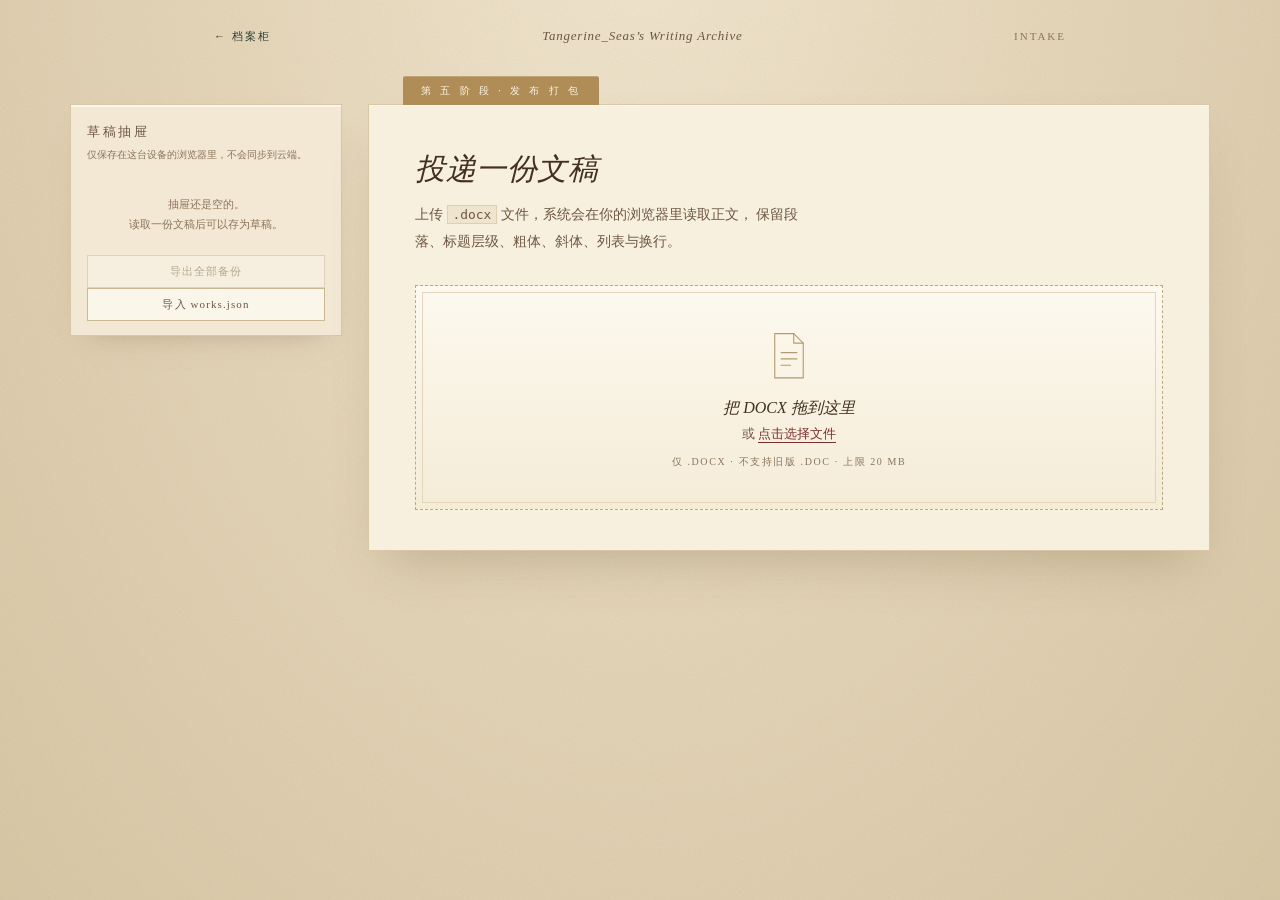
==== admin/upload.html @ f522e9e5 "初始提交：档案柜首页 + DOCX 录入工具 - index.html / style.css / script.js：档案柜式首页，读 data/works.json - admin/：DOCX 上" ====
<!DOCTYPE html>
<html lang="zh-CN">
<head>
  <meta charset="UTF-8">
  <meta name="viewport" content="width=device-width, initial-scale=1">
  <meta name="color-scheme" content="light">
  <title>档案录入 · Tangerine_Seas's Writing Archive</title>
  <link rel="stylesheet" href="upload.css?v=20261103b">
  <link rel="stylesheet" href="preview.css?v=20261103b">
</head>
<body>
  <!-- 纸张颗粒纹理，纯装饰 -->
  <div class="grain" aria-hidden="true"></div>

  <header class="topbar">
    <a class="back" href="../index.html">← 档案柜</a>
    <span class="brand">Tangerine_Seas&rsquo;s Writing Archive</span>
    <span class="mark">INTAKE</span>
  </header>

  <main class="intake">

    <!-- ============ 左侧：草稿抽屉 ============ -->
    <aside class="drawer" aria-labelledby="drawerTitle">
      <div class="drawer-head">
        <h2 id="drawerTitle">草稿抽屉</h2>
        <span class="drawer-count" id="drawerCount"></span>
      </div>

      <p class="drawer-note">仅保存在这台设备的浏览器里，不会同步到云端。</p>

      <div class="drawer-notice" id="drawerNotice" hidden></div>

      <ul class="draft-list" id="draftList"></ul>

      <p class="drawer-empty" id="drawerEmpty">抽屉还是空的。<br>读取一份文稿后可以存为草稿。</p>

      <div class="drawer-actions">
        <button type="button" class="drawer-btn" id="exportAllBtn" disabled>导出全部备份</button>
        <button type="button" class="drawer-btn" id="importBtn">导入 works.json</button>
        <input type="file" id="importInput" accept=".json,application/json" class="sr-only">
      </div>
    </aside>

    <!-- ============ 右侧：录入工作台 ============ -->
    <section class="folder" aria-labelledby="pageTitle">
      <div class="folder-tab">第 五 阶 段 · 发 布 打 包</div>

      <div class="folder-body">
        <h1 id="pageTitle">投递一份文稿</h1>
        <p class="lede">
          上传 <code>.docx</code> 文件，系统会在你的浏览器里读取正文，
          保留段落、标题层级、粗体、斜体、列表与换行。
        </p>

        <!-- ============ 上传区：点击选择 + 拖拽 ============ -->
        <div class="dropzone" id="dropzone" role="button" tabindex="0"
             aria-label="选择或拖入 DOCX 文件">
          <input type="file" id="fileInput" accept=".docx" class="sr-only">

          <svg class="dz-icon" viewBox="0 0 48 60" aria-hidden="true"
               fill="none" stroke="currentColor" stroke-width="1.4"
               stroke-linecap="round" stroke-linejoin="round">
            <path d="M6 2h24l12 12v44H6z"></path>
            <path d="M30 2v12h12"></path>
            <path d="M14 26h20M14 34h20M14 42h12"></path>
          </svg>

          <p class="dz-title">把 DOCX 拖到这里</p>
          <p class="dz-hint">或 <span class="dz-link">点击选择文件</span></p>
          <p class="dz-note">仅 .docx · 不支持旧版 .doc · 上限 20 MB</p>
        </div>

        <!-- ============ 文件信息卡 ============ -->
        <div class="file-card" id="fileCard" hidden>
          <span class="file-icon" aria-hidden="true">DOCX</span>
          <div class="file-meta">
            <p class="file-name" id="fileName"></p>
            <p class="file-sub" id="fileSub"></p>
          </div>
          <span class="status" id="statusBadge"></span>
          <button type="button" class="ghost" id="clearBtn">移除</button>
        </div>

        <!-- ============ 提示 / 报错 ============ -->
        <div class="notice" id="notice" role="status" aria-live="polite" hidden></div>

        <!-- ============ 档案信息 ============ -->
        <section class="meta-panel" id="metaPanel" hidden aria-labelledby="metaTitle">
          <div class="panel-head">
            <h2 id="metaTitle">档案信息</h2>
            <div class="panel-actions">
              <span class="save-state" id="saveState"></span>
              <button type="button" class="btn-save" id="saveBtn">保存草稿</button>
              <button type="button" class="btn-publish" id="publishBtn">正式发布</button>
            </div>
          </div>

          <div class="fields">
            <label class="field field--full">
              <span class="field-label">作品标题</span>
              <input type="text" id="titleInput" maxlength="120"
                     placeholder="自动从正文提取，可修改">
            </label>

            <label class="field">
              <span class="field-label">档案编号</span>
              <input type="text" id="numberInput" maxlength="40">
            </label>

            <label class="field">
              <span class="field-label">日期</span>
              <input type="date" id="dateInput">
            </label>
          </div>

          <div class="form-choice">
            <span class="field-label" id="formLabel">阅读形式</span>
            <div class="choice-row" role="radiogroup" aria-labelledby="formLabel">
              <button type="button" class="choice" data-form="letter" aria-pressed="true">
                <span class="choice-name">letter</span>
                <span class="choice-desc">信纸 · 三折展开，下滑阅读</span>
              </button>
              <button type="button" class="choice" data-form="book" aria-pressed="false">
                <span class="choice-name">book</span>
                <span class="choice-desc">小册子 · 分页，逐页翻阅</span>
              </button>
            </div>
          </div>
        </section>

        <!-- ============ 阅读预览 ============ -->
        <section class="preview" id="preview" hidden aria-labelledby="previewTitle">
          <div class="result-head">
            <h2 id="previewTitle">阅读预览</h2>
            <ul class="stats" id="stats"></ul>
          </div>

          <div class="preview-mount" id="previewMount"></div>

          <p class="footnote">
            这是浏览器内的即时预览。点击「保存草稿」后才会存入本地草稿抽屉，
            仍未发布到公开档案柜。
          </p>
        </section>

        <!-- ============ 发布结果 ============ -->
        <section class="publish-result" id="publishResult" hidden aria-labelledby="publishTitle">
          <h2 id="publishTitle">发布包已生成</h2>
          <p class="pkg-line">已开始下载：<code id="pkgName"></code></p>
          <ul class="pkg-files" id="pkgFiles"></ul>

          <ol class="pkg-steps">
            <li>解压后，把 <code>data/</code> 和 <code>works/</code> 复制到仓库根目录（与 index.html 同级）。</li>
            <li><code>git add data works</code> → <code>git commit</code> → <code>git push</code></li>
            <li>等 GitHub Pages 部署完成（通常一两分钟）。</li>
          </ol>

          <p class="pkg-warn">
            在你提交并部署之前，作品不会出现在公开网站上。
            这个工具不会也不能直接写入你的 GitHub 仓库 —— 全程没有任何令牌，也没有自动上传。
          </p>
        </section>

        <!-- 清洗后的正文：仅用于统计与预览取数，不直接显示 -->
        <div id="docBody" hidden></div>
      </div>
    </section>
  </main>

  <!-- Mammoth.js 已下载到本地，部署到 GitHub Pages 时无需依赖外网 CDN -->
  <script src="lib/mammoth.browser.min.js"></script>
  <script src="preview.js?v=20261103b"></script>
  <script src="draft-storage.js?v=20261103b"></script>
  <script src="lib/jszip.min.js"></script>
  <script src="publish.js?v=20261103b"></script>
  <script src="upload.js?v=20261103b"></script>
</body>
</html>
---- admin/upload.css ----
/* ==========================================================================
   admin/upload.css
   档案录入页样式 —— 复古私人档案室视觉：
   羊皮纸米白 / 深森林绿 / 暗红 / 墨水棕 / 古铜金
   ========================================================================== */

:root {
  --paper:      #f7f0df;   /* 羊皮纸 */
  --paper-2:    #fffaf0;   /* 信纸内页 */
  --edge:       #d8c6a6;   /* 纸边描线 */
  --ink:        #43301f;   /* 墨水棕 */
  --ink-2:      #6d5741;   /* 次级文字 */
  --ink-3:      #8b7459;   /* 批注灰棕 */
  --forest:     #2f4034;   /* 深森林绿 */
  --wine:       #7d2f2b;   /* 暗红 */
  --brass:      #b08d57;   /* 古铜金 */
}

* { box-sizing: border-box; }

/* 保证 hidden 属性始终生效：
   .file-card 之类设了 display:flex 的元素会覆盖浏览器默认的 [hidden]{display:none} */
[hidden] { display: none !important; }

body {
  margin: 0;
  min-height: 100vh;
  padding: 0 20px 80px;
  color: var(--ink);
  font-family: Georgia, "Times New Roman", "Songti SC", "STSong", "SimSun", serif;
  background:
    radial-gradient(ellipse at 50% -10%, #f1e6cf 0%, #e6d7ba 45%, #d9c7a5 100%);
  -webkit-font-smoothing: antialiased;
}

/* 纸张颗粒：内嵌 SVG 噪声，不依赖外部图片 */
.grain {
  position: fixed;
  inset: 0;
  z-index: 0;
  pointer-events: none;
  opacity: .5;
  mix-blend-mode: multiply;
  background-image: url("data:image/svg+xml,%3Csvg xmlns='http://www.w3.org/2000/svg' width='140' height='140'%3E%3Cfilter id='n'%3E%3CfeTurbulence type='fractalNoise' baseFrequency='0.85' numOctaves='3' stitchTiles='stitch'/%3E%3CfeColorMatrix type='saturate' values='0'/%3E%3C/filter%3E%3Crect width='140' height='140' filter='url(%23n)' opacity='0.22'/%3E%3C/svg%3E");
}

/* 仅供读屏 / 触发文件选择框，视觉上隐藏但保留可聚焦性 */
.sr-only {
  position: absolute;
  width: 1px;
  height: 1px;
  margin: -1px;
  padding: 0;
  overflow: hidden;
  clip: rect(0 0 0 0);
  white-space: nowrap;
  border: 0;
}

/* ============================ 顶栏 ============================ */

.topbar {
  position: relative;
  z-index: 1;
  max-width: 860px;
  margin: 0 auto;
  padding: 28px 4px 0;
  display: flex;
  align-items: baseline;
  gap: 16px;
  font-size: 11px;
  letter-spacing: .18em;
  color: var(--ink-3);
  text-transform: uppercase;
}

.back {
  color: var(--forest);
  text-decoration: none;
  border-bottom: 1px solid transparent;
  padding-bottom: 1px;
  white-space: nowrap;
}
.back:hover { border-bottom-color: currentColor; }

.brand {
  margin: 0 auto;
  font-size: 13px;
  font-style: italic;
  letter-spacing: .06em;
  text-transform: none;
  color: var(--ink-2);
}

.mark { white-space: nowrap; }

/* ============================ 主体档案夹 ============================ */

.intake {
  position: relative;
  z-index: 1;
  max-width: 860px;
  margin: 58px auto 0;
}

.folder {
  position: relative;
  background: var(--paper);
  border: 1px solid var(--edge);
  box-shadow:
    inset 0 1px 0 #ffffff9c,
    0 26px 50px -20px #6b54304d;
}

.folder-tab {
  position: absolute;
  top: -29px;
  left: 34px;
  padding: 8px 18px 7px;
  background: var(--brass);
  color: #fdf6e8;
  font-size: 10px;
  letter-spacing: .34em;
  border-radius: 2px 2px 0 0;
  box-shadow: inset 0 1px 0 #ffffff33;
}

.folder-body {
  padding: 44px 46px 40px;
}

h1 {
  margin: 0 0 12px;
  font-size: 30px;
  font-weight: 400;
  font-style: italic;
  letter-spacing: .02em;
}

.lede {
  margin: 0 0 30px;
  max-width: 58ch;
  font-size: 14px;
  line-height: 1.9;
  color: var(--ink-2);
}

.lede code {
  font-family: "SFMono-Regular", Consolas, monospace;
  font-size: .92em;
  padding: 1px 5px;
  background: #efe4cd;
  border: 1px solid #e0d0b2;
}

/* ============================ 上传区 ============================ */

.dropzone {
  position: relative;
  padding: 46px 24px 40px;
  text-align: center;
  cursor: pointer;
  border: 1px dashed #bfa781;
  background: linear-gradient(180deg, #fdf9ef, #f5ecd8);
  transition: background .2s ease, border-color .2s ease, box-shadow .2s ease;
}

/* 内侧细描边，像信封的开窗 */
.dropzone::before {
  content: "";
  position: absolute;
  inset: 6px;
  border: 1px solid #e3d5bb;
  pointer-events: none;
}

.dropzone:hover { border-color: #a98c5f; }

.dropzone:focus-visible {
  outline: 2px solid var(--brass);
  outline-offset: 4px;
}

/* 拖拽悬停：换成深森林绿 */
.dropzone.is-over {
  border-color: var(--forest);
  border-style: solid;
  background: #f0f1e5;
  box-shadow: 0 0 0 3px #2f40341a;
}

.dropzone.is-busy {
  cursor: progress;
  opacity: .65;
}

.dz-icon {
  width: 38px;
  height: auto;
  margin-bottom: 14px;
  color: #b39a72;
}

.dz-title {
  margin: 0 0 6px;
  font-size: 16px;
  font-style: italic;
}

.dz-hint {
  margin: 0 0 12px;
  font-size: 13px;
  color: var(--ink-2);
}

.dz-link {
  color: var(--wine);
  border-bottom: 1px solid currentColor;
  padding-bottom: 1px;
}

.dz-note {
  margin: 0;
  font-size: 10px;
  letter-spacing: .16em;
  color: var(--ink-3);
  text-transform: uppercase;
}

/* ============================ 文件信息卡 ============================ */

.file-card {
  display: flex;
  align-items: center;
  gap: 14px;
  margin-top: 22px;
  padding: 14px 16px;
  background: #fdf9ef;
  border: 1px solid var(--edge);
}

.file-icon {
  flex: none;
  padding: 7px 8px;
  background: var(--forest);
  color: #fdf6e8;
  font-size: 9px;
  letter-spacing: .12em;
}

.file-meta { flex: 1; min-width: 0; }

.file-name {
  margin: 0;
  font-size: 14px;
  overflow: hidden;
  text-overflow: ellipsis;
  white-space: nowrap;
}

.file-sub {
  margin: 3px 0 0;
  font-size: 11px;
  letter-spacing: .04em;
  color: var(--ink-3);
}

.status {
  flex: none;
  padding: 5px 10px;
  font-size: 10px;
  letter-spacing: .14em;
  text-transform: uppercase;
  white-space: nowrap;
  border: 1px solid transparent;
}

.status--reading { color: #8a6a2f; border-color: #d8c08a; background: #fdf4dd; }
.status--done    { color: var(--forest); border-color: #b7c3b2; background: #eef1e6; }
.status--error   { color: var(--wine);   border-color: #d9b3ae; background: #f8eceb; }

.ghost {
  flex: none;
  padding: 7px 12px;
  font: inherit;
  font-size: 11px;
  letter-spacing: .1em;
  color: var(--ink-2);
  background: none;
  border: 1px solid #cbb894;
  cursor: pointer;
}

.ghost:hover {
  border-color: var(--ink-3);
  color: var(--ink);
}

/* ============================ 提示条 ============================ */

.notice {
  margin-top: 18px;
  padding: 14px 16px;
  font-size: 13px;
  line-height: 1.75;
  white-space: pre-line;
  border-left: 3px solid transparent;
}

.notice--error { background: #f9eeec; border-color: var(--wine); color: #6d2622; }
.notice--warn  { background: #fbf4e4; border-color: #b8913f;   color: #6b5322; }
.notice--info  { background: #eef1e8; border-color: var(--forest); color: #33452f; }

/* ============================ 读取结果 ============================ */

.result { margin-top: 34px; }

.result-head {
  display: flex;
  align-items: baseline;
  flex-wrap: wrap;
  gap: 14px;
  margin-bottom: 18px;
  padding-bottom: 10px;
  border-bottom: 1px solid var(--edge);
}

.result-head h2 {
  margin: 0;
  font-size: 14px;
  font-weight: 400;
  letter-spacing: .2em;
  color: var(--ink-2);
}

.stats {
  display: flex;
  flex-wrap: wrap;
  gap: 8px;
  margin: 0 0 0 auto;
  padding: 0;
  list-style: none;
}

.stats li {
  padding: 3px 8px;
  font-size: 10px;
  letter-spacing: .1em;
  color: var(--ink-3);
  border: 1px solid var(--edge);
}

/* 信纸质感容器 */
.paper {
  max-height: 62vh;
  padding: 34px 38px;
  overflow: auto;
  background: var(--paper-2);
  border: 1px solid #e6d7ba;
  box-shadow:
    inset 0 0 60px #d9c8a83d,
    0 10px 24px -14px #6b54303d;
}

/* ---------- 文档正文排版（保留 DOCX 结构） ---------- */

.doc-body {
  font-size: 15px;
  line-height: 1.95;
  color: #4a3728;
}

.doc-body > :first-child { margin-top: 0; }
.doc-body > :last-child  { margin-bottom: 0; }

.doc-body p { margin: 0 0 1em; }

.doc-body h1,
.doc-body h2,
.doc-body h3,
.doc-body h4,
.doc-body h5,
.doc-body h6 {
  margin: 1.6em 0 .6em;
  font-weight: 400;
  font-style: italic;
  line-height: 1.4;
  color: #3d2c1d;
}

.doc-body h1 { font-size: 24px; }
.doc-body h2 { font-size: 20px; }
.doc-body h3 { font-size: 17px; }
.doc-body h4,
.doc-body h5,
.doc-body h6 { font-size: 15px; letter-spacing: .06em; }

.doc-body strong { font-weight: 700; }
.doc-body em { font-style: italic; }

.doc-body ul,
.doc-body ol {
  margin: 0 0 1em;
  padding-left: 1.6em;
}

.doc-body li { margin: .35em 0; }

.doc-body blockquote {
  margin: 1.2em 0;
  padding: .2em 0 .2em 1.2em;
  border-left: 2px solid #d9c6a4;
  color: var(--ink-2);
  font-style: italic;
}

.doc-body img {
  display: block;
  max-width: 100%;
  height: auto;
  margin: 1.2em auto;
  padding: 6px;
  background: #fffdf7;
  border: 1px solid #e2d3b6;
}

.doc-body a {
  color: var(--wine);
  text-decoration: underline;
  text-underline-offset: 2px;
}

.doc-body hr {
  margin: 2em 0;
  border: 0;
  border-top: 1px solid var(--edge);
}

.doc-body table {
  width: 100%;
  margin: 1.2em 0;
  border-collapse: collapse;
  font-size: 13px;
}

.doc-body th,
.doc-body td {
  padding: 8px 10px;
  text-align: left;
  border: 1px solid #ddccae;
}

.doc-body th { background: #f2e8d4; }

.footnote {
  margin: 16px 0 0;
  font-size: 11px;
  line-height: 1.7;
  letter-spacing: .04em;
  color: var(--ink-3);
}

/* ============================ 窄屏 ============================ */

@media (max-width: 640px) {
  body { padding: 0 14px 60px; }

  .topbar { padding-top: 20px; gap: 10px; }
  .topbar .mark { display: none; }
  .brand { font-size: 12px; }

  .intake { margin-top: 48px; }
  .folder-body { padding: 32px 22px 28px; }
  .folder-tab { left: 20px; }

  h1 { font-size: 24px; }
  .lede { font-size: 13px; }

  .dropzone { padding: 34px 16px 30px; }

  .file-card { flex-wrap: wrap; }
  .file-meta { flex-basis: 100%; order: 3; }

  .paper { max-height: none; padding: 22px 20px; }
  .doc-body { font-size: 14px; }
}

/* ============================ 档案信息表单 ============================ */

.meta-panel {
  margin-top: 34px;
  padding-top: 26px;
  border-top: 1px solid var(--edge);
}

.panel-head {
  display: flex;
  align-items: baseline;
  gap: 14px;
  margin-bottom: 20px;
}

.panel-head h2 {
  margin: 0;
  font-size: 14px;
  font-weight: 400;
  letter-spacing: .2em;
  color: var(--ink-2);
}

.panel-note {
  margin-left: auto;
  font-size: 10px;
  letter-spacing: .12em;
  color: var(--ink-3);
}

.fields {
  display: grid;
  grid-template-columns: 1fr 1fr;
  gap: 16px 20px;
}

.field {
  display: flex;
  flex-direction: column;
  gap: 6px;
}

.field--full { grid-column: 1 / -1; }

.field-label {
  font-size: 10px;
  letter-spacing: .18em;
  color: var(--ink-3);
  text-transform: uppercase;
}

.field input {
  padding: 9px 12px;
  font: inherit;
  font-size: 14px;
  color: var(--ink);
  background: #fdf9ef;
  border: 1px solid var(--edge);
  border-radius: 0;
}

.field input:focus {
  outline: none;
  border-color: var(--brass);
  box-shadow: 0 0 0 2px #b08d5726;
}

.form-choice {
  display: flex;
  flex-direction: column;
  gap: 8px;
  margin-top: 22px;
}

.choice-row {
  display: flex;
  flex-wrap: wrap;
  gap: 12px;
}

.choice {
  flex: 1 1 200px;
  display: flex;
  flex-direction: column;
  gap: 4px;
  padding: 12px 16px;
  font: inherit;
  text-align: left;
  background: #fdf9ef;
  border: 1px solid var(--edge);
  cursor: pointer;
  transition: border-color .18s ease, background .18s ease, box-shadow .18s ease;
}

.choice:hover { border-color: #c2a87f; }

.choice[aria-pressed="true"] {
  background: #f1efe1;
  border-color: var(--forest);
  box-shadow: inset 0 0 0 1px var(--forest);
}

.choice-name {
  font-size: 14px;
  font-style: italic;
  letter-spacing: .04em;
}

.choice-desc {
  font-size: 11px;
  color: var(--ink-3);
}

/* ============================ 预览区 ============================ */

.preview { margin-top: 34px; }

.preview-mount { margin-top: 4px; }

@media (max-width: 640px) {
  .fields { grid-template-columns: 1fr; }
  .panel-note { display: none; }
  .choice { flex-basis: 100%; }
}

/* ============================ 草稿抽屉（第三阶段） ============================ */

/* 工作台变成「抽屉 + 文件夹」两栏 */
.intake {
  display: grid;
  grid-template-columns: 272px minmax(0, 1fr);
  align-items: start;
  gap: 26px;
  max-width: 1140px;
}

.drawer {
  position: sticky;
  top: 24px;
  padding: 18px 16px 14px;
  background: #f2e8d4;
  border: 1px solid var(--edge);
  box-shadow:
    inset 0 2px 0 #ffffff9c,
    0 14px 28px -22px #6b543080;
}

.drawer-head {
  display: flex;
  align-items: baseline;
  gap: 10px;
  margin-bottom: 6px;
}

.drawer-head h2 {
  margin: 0;
  font-size: 13px;
  font-weight: 400;
  letter-spacing: .2em;
  color: var(--ink-2);
}

.drawer-count {
  margin-left: auto;
  font-size: 10px;
  letter-spacing: .1em;
  color: var(--ink-3);
}

.drawer-note {
  margin: 0 0 14px;
  font-size: 10px;
  line-height: 1.6;
  color: var(--ink-3);
}

.drawer-notice {
  margin: 0 0 12px;
  padding: 10px 12px;
  font-size: 11px;
  line-height: 1.7;
  white-space: pre-line;
  color: #6d2622;
  background: #f9eeec;
  border-left: 3px solid var(--wine);
}

.draft-list {
  max-height: 44vh;
  margin: 0;
  padding: 0;
  overflow-y: auto;
  list-style: none;
  scrollbar-width: thin;
  scrollbar-color: #cdb894 transparent;
}

.draft-item {
  display: flex;
  align-items: stretch;
  border-bottom: 1px solid #e3d5bb;
}

.draft-item:last-child { border-bottom: 0; }

.draft-item.is-current {
  background: #fbf6ea;
  box-shadow: inset 3px 0 0 var(--brass);
}

.draft-open {
  flex: 1;
  min-width: 0;
  display: flex;
  flex-direction: column;
  gap: 2px;
  padding: 10px 6px 10px 10px;
  font: inherit;
  text-align: left;
  background: none;
  border: 0;
  cursor: pointer;
}

.draft-open:hover .draft-title { color: #2c1f13; }

.draft-title {
  font-size: 13px;
  color: var(--ink);
  overflow: hidden;
  text-overflow: ellipsis;
  white-space: nowrap;
}

.draft-meta {
  font-size: 9px;
  letter-spacing: .12em;
  color: var(--brass);
  text-transform: uppercase;
}

.draft-sub {
  font-size: 10px;
  color: var(--ink-3);
}

.draft-tools {
  display: flex;
  flex-direction: column;
  justify-content: center;
  gap: 2px;
  padding-right: 4px;
}

.icon-btn {
  padding: 2px 6px;
  font: inherit;
  font-size: 10px;
  color: var(--ink-3);
  background: none;
  border: 1px solid transparent;
  cursor: pointer;
}

.icon-btn:hover { border-color: #cbb894; color: var(--ink); }
.icon-btn--danger:hover { border-color: #d9b3ae; color: var(--wine); }
.icon-btn:focus-visible { outline: 2px solid var(--brass); outline-offset: 1px; }

.drawer-empty {
  margin: 18px 0 20px;
  font-size: 11px;
  line-height: 1.8;
  text-align: center;
  color: var(--ink-3);
}

.drawer-actions { margin-top: 14px; }

.drawer-btn {
  width: 100%;
  padding: 8px 12px;
  font: inherit;
  font-size: 11px;
  letter-spacing: .1em;
  color: var(--ink-2);
  background: #fbf6ea;
  border: 1px solid #cbb894;
  cursor: pointer;
}

.drawer-btn:hover:not(:disabled) { background: #f6eeda; color: var(--ink); }
.drawer-btn:disabled { opacity: .45; cursor: default; }

/* ---- 档案信息面板里的保存区 ---- */

.panel-actions {
  display: flex;
  align-items: center;
  gap: 12px;
  margin-left: auto;
}

.save-state {
  font-size: 10px;
  letter-spacing: .08em;
  color: var(--ink-3);
}

.save-state--dirty { color: #a4772b; }
.save-state--ok { color: var(--forest); }

.btn-save {
  padding: 8px 18px;
  font: inherit;
  font-size: 12px;
  letter-spacing: .12em;
  color: #fdf6e8;
  background: var(--wine);
  border: 1px solid #66231f;
  cursor: pointer;
  transition: background .18s ease;
  white-space: nowrap;
}

.btn-save:hover:not(:disabled) { background: #8c3a34; }
.btn-save:disabled { opacity: .5; cursor: default; }
.btn-save:focus-visible { outline: 2px solid var(--brass); outline-offset: 3px; }

/* ---- 窄屏：抽屉排到工作台下方 ---- */

@media (max-width: 980px) {
  .intake {
    grid-template-columns: 1fr;
    max-width: 860px;
  }

  .folder { order: 1; }
  .drawer { order: 2; position: static; }
  .draft-list { max-height: none; }
}

/* ============================ 正式发布（第五阶段） ============================ */

.btn-publish {
  padding: 8px 18px;
  font: inherit;
  font-size: 12px;
  letter-spacing: .12em;
  white-space: nowrap;
  color: #fdf6e8;
  background: var(--forest);
  border: 1px solid #24312a;
  cursor: pointer;
  transition: background .18s ease;
}

.btn-publish:hover:not(:disabled) { background: #3a4f41; }
.btn-publish:disabled { opacity: .5; cursor: default; }
.btn-publish:focus-visible { outline: 2px solid var(--brass); outline-offset: 3px; }

/* 抽屉里标记已发布 */
.draft-badge {
  margin-left: 6px;
  padding: 1px 5px;
  font-size: 9px;
  letter-spacing: .06em;
  color: var(--forest);
  background: #e8ecdd;
  border: 1px solid #b7c3b2;
}

.drawer-notice--info {
  color: #33452f;
  background: #eef1e8;
  border-left-color: var(--forest);
}

/* 发布结果面板 */
.publish-result {
  margin-top: 30px;
  padding: 24px 26px;
  background: #f4efe0;
  border: 1px solid var(--edge);
  border-left: 3px solid var(--forest);
}

.publish-result h2 {
  margin: 0 0 14px;
  font-size: 14px;
  font-weight: 400;
  letter-spacing: .2em;
  color: var(--ink-2);
}

.pkg-line {
  margin: 0 0 12px;
  font-size: 13px;
}

.pkg-line code,
.pkg-steps code {
  font-family: "SFMono-Regular", Consolas, monospace;
  font-size: .92em;
  padding: 1px 5px;
  background: #efe4cd;
  border: 1px solid #e0d0b2;
}

.pkg-files {
  margin: 0 0 16px;
  padding-left: 20px;
  font-size: 12px;
  line-height: 1.95;
  color: var(--ink-2);
}

.pkg-steps {
  margin: 0 0 14px;
  padding-left: 20px;
  font-size: 12px;
  line-height: 2;
  color: var(--ink-2);
}

.pkg-warn {
  margin: 0;
  padding-top: 12px;
  border-top: 1px dashed #dcccaa;
  font-size: 11px;
  line-height: 1.8;
  color: #8a5a2a;
}

@media (max-width: 640px) {
  .panel-head { flex-wrap: wrap; }

  .panel-actions {
    width: 100%;
    margin-left: 0;
    flex-wrap: wrap;
  }
}
---- admin/preview.css ----
/* ==========================================================================
   admin/preview.css
   第二阶段：阅读预览样式
     · letter —— 三折信纸，展开后可下滑阅读
     · book   —— 小册子，分页 + 翻页
   沿用档案室配色：羊皮纸 / 墨水棕 / 森林绿 / 暗红 / 古铜金
   ========================================================================== */

/* ============================ 信纸 ============================ */

.letter-reader {
  display: flex;
  flex-direction: column;
  align-items: center;
  gap: 16px;
}

.letter-stage {
  position: relative;
  width: 100%;
  height: clamp(380px, 68vh, 640px);
  perspective: 1800px;
}

.letter-sheet {
  position: absolute;
  inset: 0;
  display: flex;
  flex-direction: column;
  background: #fffaf0;
  border: 1px solid #e6d7ba;
  box-shadow:
    inset 0 0 70px #d9c8a83d,
    0 16px 34px -20px #6b5430a6;
  overflow: hidden;
}

/* ---- 信头 ---- */

.letter-head {
  flex: none;
  padding: 26px 34px 14px;
  border-bottom: 1px solid #eadcc2;
  background: linear-gradient(180deg, #fffdf7, #fffaf0);
}

.letter-meta {
  display: flex;
  align-items: baseline;
  gap: 16px;
  margin-bottom: 8px;
  font-size: 10px;
  letter-spacing: .18em;
  color: #a38a6b;
  text-transform: uppercase;
}

.letter-no { color: var(--brass, #b08d57); }

.letter-title {
  margin: 0;
  font-size: clamp(19px, 2.4vw, 26px);
  font-weight: 400;
  font-style: italic;
  line-height: 1.35;
  color: #3d2c1d;
}

/* ---- 正文滚动区 ---- */

.letter-scroll {
  flex: 1;
  min-height: 0;
  padding: 24px 34px 40px;
  overflow: hidden;              /* 折叠状态下锁住滚动 */
  outline: none;
  scrollbar-width: thin;
  scrollbar-color: #cdb894 transparent;
}

.is-open .letter-scroll { overflow-y: auto; }

.letter-scroll:focus-visible {
  box-shadow: inset 0 0 0 2px #b08d5766;
}

.letter-body {
  font-size: 15px;
  line-height: 1.95;
}

.letter-end {
  margin: 34px 0 0;
  text-align: center;
  font-size: 11px;
  letter-spacing: .4em;
  color: #b9a184;
}

/* ---- 三折封面 ---- */

.fold-cover {
  position: absolute;
  inset: 0;
  z-index: 3;
  cursor: pointer;
  transform-style: preserve-3d;
  outline: none;
}

.fold-cover:focus-visible {
  box-shadow: inset 0 0 0 2px #b08d57;
}

.fold-panel {
  position: absolute;
  left: 0;
  right: 0;
  height: 33.3333%;
  background:
    linear-gradient(180deg, #fffdf7 0%, #f8efdd 100%);
  backface-visibility: hidden;
  transition:
    transform .78s cubic-bezier(.36,.05,.22,1),
    opacity .5s ease;
}

/* 折痕：每条折页边缘留一道阴影 */
.fold-panel--top {
  top: 0;
  transform-origin: 50% 100%;
  box-shadow: 0 2px 4px -2px #b39a7440;
}

.fold-panel--mid {
  top: 33.3333%;
  display: flex;
  flex-direction: column;
  align-items: center;
  justify-content: center;
  gap: 10px;
  background:
    linear-gradient(180deg, #f9f1e0 0%, #f6ecd8 50%, #f9f1e0 100%);
  box-shadow:
    0 -2px 4px -2px #b39a7440,
    0 2px 4px -2px #b39a7440;
}

.fold-panel--bot {
  top: 66.6666%;
  transform-origin: 50% 0%;
  box-shadow: 0 -2px 4px -2px #b39a7440;
}

/* 封缄标签 */
.fold-seal {
  padding: 7px 18px;
  font-size: 9px;
  letter-spacing: .34em;
  color: #fdf6e8;
  background: var(--brass, #b08d57);
  border-radius: 2px;
}

.fold-hint {
  font-size: 11px;
  letter-spacing: .22em;
  color: #a38a6b;
}

/* 展开：上折向上翻走、下折向下翻走、中间淡出 */
.is-open .fold-panel--top {
  transform: rotateX(-118deg);
  opacity: 0;
}

.is-open .fold-panel--bot {
  transform: rotateX(118deg);
  opacity: 0;
}

.is-open .fold-panel--mid {
  opacity: 0;
  transition-delay: .16s;
}

.is-open .fold-cover {
  pointer-events: none;
  cursor: default;
}

/* ---- 下滑提示 ---- */

.scroll-hint {
  position: absolute;
  left: 50%;
  bottom: 14px;
  z-index: 4;
  transform: translateX(-50%);
  padding: 5px 14px;
  font-size: 10px;
  letter-spacing: .2em;
  color: #8b7459;
  background: #fffaf0e6;
  border: 1px solid #e6d7ba;
  pointer-events: none;
  opacity: 0;
  transition: opacity .4s ease;
}

.is-open .scroll-hint { opacity: 1; }
.scroll-hint.is-gone { opacity: 0; }

/* ---- 操作条 ---- */

.reader-actions {
  display: flex;
  justify-content: center;
}

.reader-btn,
.book-btn {
  padding: 9px 22px;
  font: inherit;
  font-size: 12px;
  letter-spacing: .14em;
  color: #fdf6e8;
  background: var(--forest, #2f4034);
  border: 1px solid #24312a;
  cursor: pointer;
  transition: background .2s ease;
}

.reader-btn:hover,
.book-btn:hover:not(:disabled) { background: #3a4f41; }

.reader-btn:focus-visible,
.book-btn:focus-visible {
  outline: 2px solid var(--brass, #b08d57);
  outline-offset: 3px;
}

/* ============================ 小册子 ============================ */

.book {
  display: flex;
  flex-direction: column;
  align-items: center;
  gap: 18px;
}

.book-spread {
  position: relative;
  display: flex;
  width: calc(var(--page-w) * 2);
  height: var(--page-h);
  perspective: 3600px;
  background: #e8d9bd;
  box-shadow:
    0 20px 40px -26px #4c392ba6,
    0 0 0 1px #cdb894;
}

.book--single .book-spread {
  width: var(--page-w);
}

.book-page {
  position: relative;
  flex: 1;
  min-width: 0;
  height: 100%;
  overflow: hidden;
  background: #fffaf0;
  cursor: pointer;
}

/* 书脊阴影 */
.book-page--left { box-shadow: inset -18px 0 24px -22px #6b543080; }
.book-page--right { box-shadow: inset 18px 0 24px -22px #6b543080; }

.book--single .book-page--left { display: none; }

.book-page-inner {
  display: flow-root;
  height: 100%;
  overflow: hidden;
}

.book-page-inner.is-overflow { overflow-y: auto; }

/* ---- 翻页的纸叶 ---- */

.book-leaf {
  position: absolute;
  top: 0;
  left: 50%;
  z-index: 5;
  width: 50%;
  height: 100%;
  transform-origin: left center;
  transform-style: preserve-3d;
  pointer-events: none;
  transition:
    transform .76s cubic-bezier(.36,.05,.22,1),
    opacity .55s ease;
}

.book--single .book-leaf {
  left: 0;
  width: 100%;
}

.leaf-face {
  position: absolute;
  inset: 0;
  display: flow-root;
  overflow: hidden;
  background: #fffaf0;
  backface-visibility: hidden;
  box-shadow: inset 0 0 40px #d9c8a82e;
}

.leaf-face--back {
  transform: rotateY(180deg);
}

/* 翻页时纸面明暗，增强立体感 */
.leaf-face--front::after,
.leaf-face--back::after {
  content: "";
  position: absolute;
  inset: 0;
  pointer-events: none;
  background: linear-gradient(90deg, #6b543020, transparent 22%, transparent 78%, #6b54301a);
}

/* ---- 翻页控制 ---- */

.book-controls {
  display: flex;
  align-items: center;
  gap: 18px;
}

.book-btn {
  background: transparent;
  color: var(--ink-2, #6d5741);
  border: 1px solid #cbb894;
}

.book-btn:hover:not(:disabled) {
  background: #f2e8d4;
  color: var(--ink, #43301f);
}

.book-btn:disabled {
  opacity: .35;
  cursor: default;
}

.book-count {
  min-width: 88px;
  text-align: center;
  font-size: 11px;
  letter-spacing: .18em;
  color: var(--ink-3, #8b7459);
}

/* ---- 分页测量容器（不可见） ---- */

.book-measure {
  position: absolute;
  left: -99999px;
  top: 0;
  visibility: hidden;
  overflow: hidden;
  pointer-events: none;
}

.page-flow {
  display: flow-root;
}

/* ============================ 小册子正文排版 ============================ */

.book-body {
  font-size: 13.5px;
  line-height: 1.85;
  color: #4a3728;
  word-break: break-word;
}

.book-body p { margin: 0 0 .85em; }

.book-body h1 { font-size: 20px; }
.book-body h2 { font-size: 17px; }
.book-body h3 { font-size: 15px; }
.book-body h4,
.book-body h5,
.book-body h6 { font-size: 13.5px; }

.book-body h1,
.book-body h2,
.book-body h3,
.book-body h4,
.book-body h5,
.book-body h6 {
  margin: 1.1em 0 .5em;
  font-weight: 400;
  font-style: italic;
  line-height: 1.35;
  color: #3d2c1d;
}

.book-body ul,
.book-body ol {
  margin: 0 0 .85em;
  padding-left: 1.4em;
}

.book-body blockquote {
  margin: .9em 0;
  padding-left: 1em;
  border-left: 2px solid #d9c6a4;
  font-style: italic;
  color: var(--ink-2, #6d5741);
}

.book-body img {
  max-width: 100%;
  height: auto;
  margin: .8em auto;
  padding: 4px;
  background: #fffdf7;
  border: 1px solid #e2d3b6;
}

.book-body table {
  width: 100%;
  border-collapse: collapse;
  font-size: 12px;
}

.book-body th,
.book-body td {
  padding: 5px 7px;
  border: 1px solid #ddccae;
  text-align: left;
}

/* ============================ 窄屏 ============================ */

@media (max-width: 700px) {
  .letter-head { padding: 20px 20px 12px; }
  .letter-scroll { padding: 18px 20px 34px; }
  .letter-body { font-size: 14px; }
  .letter-stage { height: clamp(340px, 62vh, 560px); }
}
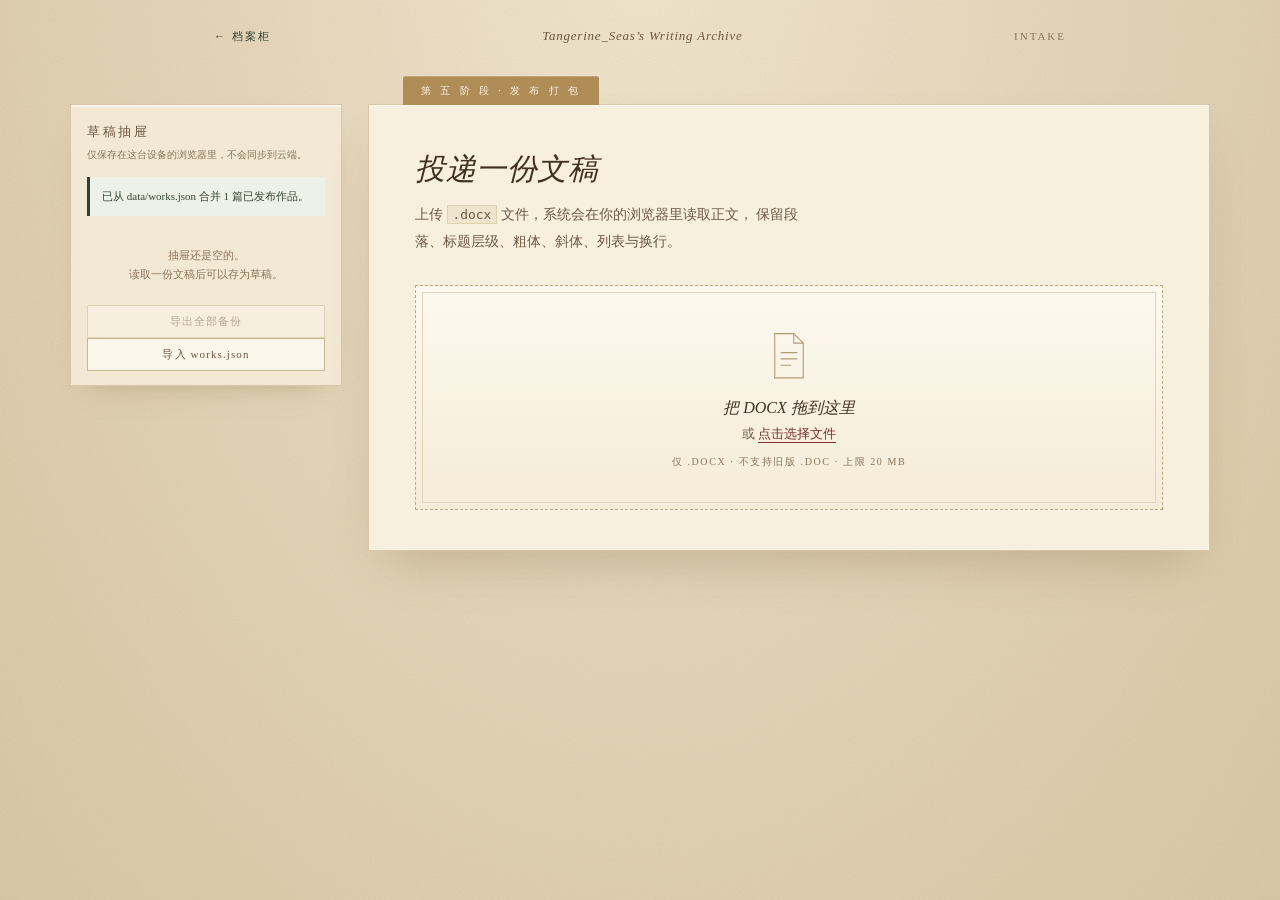
==== commit 14e8dbeb: "修复：三折封面挡住信纸滚动；新增本地发布脚本（不入库）" ====
--- a/admin/upload.html
+++ b/admin/upload.html
@@ -5,8 +5,8 @@
   <meta name="viewport" content="width=device-width, initial-scale=1">
   <meta name="color-scheme" content="light">
   <title>档案录入 · Tangerine_Seas's Writing Archive</title>
-  <link rel="stylesheet" href="upload.css?v=20261103b">
-  <link rel="stylesheet" href="preview.css?v=20261103b">
+  <link rel="stylesheet" href="upload.css?v=20261103c">
+  <link rel="stylesheet" href="preview.css?v=20261103c">
 </head>
 <body>
   <!-- 纸张颗粒纹理，纯装饰 -->
@@ -170,10 +170,10 @@
 
   <!-- Mammoth.js 已下载到本地，部署到 GitHub Pages 时无需依赖外网 CDN -->
   <script src="lib/mammoth.browser.min.js"></script>
-  <script src="preview.js?v=20261103b"></script>
-  <script src="draft-storage.js?v=20261103b"></script>
+  <script src="preview.js?v=20261103c"></script>
+  <script src="draft-storage.js?v=20261103c"></script>
   <script src="lib/jszip.min.js"></script>
-  <script src="publish.js?v=20261103b"></script>
-  <script src="upload.js?v=20261103b"></script>
+  <script src="publish.js?v=20261103c"></script>
+  <script src="upload.js?v=20261103c"></script>
 </body>
 </html>
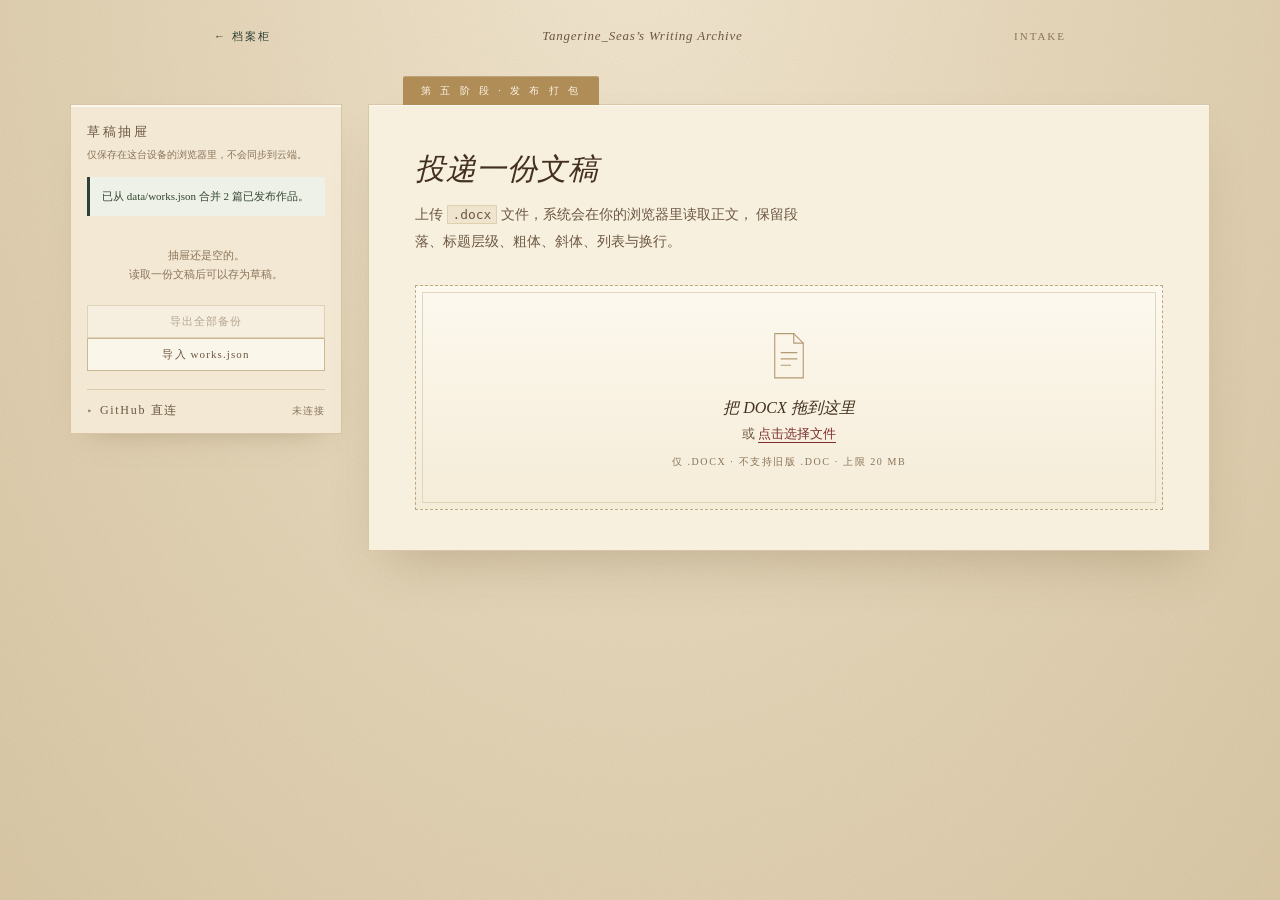
==== commit e376bb45: "新增：录入页支持直连 GitHub 发布（令牌仅存本地浏览器）" ====
--- a/admin/upload.html
+++ b/admin/upload.html
@@ -5,8 +5,8 @@
   <meta name="viewport" content="width=device-width, initial-scale=1">
   <meta name="color-scheme" content="light">
   <title>档案录入 · Tangerine_Seas's Writing Archive</title>
-  <link rel="stylesheet" href="upload.css?v=20261103c">
-  <link rel="stylesheet" href="preview.css?v=20261103c">
+  <link rel="stylesheet" href="upload.css?v=20261103e">
+  <link rel="stylesheet" href="preview.css?v=20261103e">
 </head>
 <body>
   <!-- 纸张颗粒纹理，纯装饰 -->
@@ -40,6 +40,46 @@
         <button type="button" class="drawer-btn" id="importBtn">导入 works.json</button>
         <input type="file" id="importInput" accept=".json,application/json" class="sr-only">
       </div>
+
+      <!-- GitHub 直连设置 -->
+      <details class="gh-panel" id="ghPanel">
+        <summary>
+          <span class="gh-title">GitHub 直连</span>
+          <span class="gh-state" id="ghState">未连接</span>
+        </summary>
+
+        <p class="gh-tip">
+          连接后，点「正式发布」会直接把作品提交进仓库，不用再下载 zip。
+          令牌只存在这台设备的浏览器里，不会写进代码，也不会上传或公开。
+        </p>
+
+        <label class="gh-field">
+          <span>用户名 / 组织</span>
+          <input type="text" id="ghOwner" autocomplete="off" spellcheck="false" placeholder="TangerineSeas">
+        </label>
+
+        <label class="gh-field">
+          <span>仓库名</span>
+          <input type="text" id="ghRepo" autocomplete="off" spellcheck="false" placeholder="Tangerine-Seas-Writing-Archive-">
+        </label>
+
+        <label class="gh-field">
+          <span>分支</span>
+          <input type="text" id="ghBranch" autocomplete="off" spellcheck="false" placeholder="main">
+        </label>
+
+        <label class="gh-field">
+          <span>访问令牌</span>
+          <input type="password" id="ghToken" autocomplete="off" spellcheck="false" placeholder="github_pat_… 或 ghp_…">
+        </label>
+
+        <div class="gh-actions">
+          <button type="button" class="gh-btn" id="ghConnectBtn">连接</button>
+          <button type="button" class="gh-btn gh-btn--ghost" id="ghDisconnectBtn" hidden>断开</button>
+        </div>
+
+        <p class="gh-hint" id="ghHint"></p>
+      </details>
     </aside>
 
     <!-- ============ 右侧：录入工作台 ============ -->
@@ -146,20 +186,8 @@
 
         <!-- ============ 发布结果 ============ -->
         <section class="publish-result" id="publishResult" hidden aria-labelledby="publishTitle">
-          <h2 id="publishTitle">发布包已生成</h2>
-          <p class="pkg-line">已开始下载：<code id="pkgName"></code></p>
-          <ul class="pkg-files" id="pkgFiles"></ul>
-
-          <ol class="pkg-steps">
-            <li>解压后，把 <code>data/</code> 和 <code>works/</code> 复制到仓库根目录（与 index.html 同级）。</li>
-            <li><code>git add data works</code> → <code>git commit</code> → <code>git push</code></li>
-            <li>等 GitHub Pages 部署完成（通常一两分钟）。</li>
-          </ol>
-
-          <p class="pkg-warn">
-            在你提交并部署之前，作品不会出现在公开网站上。
-            这个工具不会也不能直接写入你的 GitHub 仓库 —— 全程没有任何令牌，也没有自动上传。
-          </p>
+          <h2 id="publishTitle"></h2>
+          <div id="publishBody"></div>
         </section>
 
         <!-- 清洗后的正文：仅用于统计与预览取数，不直接显示 -->
@@ -170,10 +198,11 @@
 
   <!-- Mammoth.js 已下载到本地，部署到 GitHub Pages 时无需依赖外网 CDN -->
   <script src="lib/mammoth.browser.min.js"></script>
-  <script src="preview.js?v=20261103c"></script>
-  <script src="draft-storage.js?v=20261103c"></script>
+  <script src="preview.js?v=20261103e"></script>
+  <script src="draft-storage.js?v=20261103e"></script>
   <script src="lib/jszip.min.js"></script>
-  <script src="publish.js?v=20261103c"></script>
-  <script src="upload.js?v=20261103c"></script>
+  <script src="publish.js?v=20261103e"></script>
+  <script src="github-publish.js?v=20261103e"></script>
+  <script src="upload.js?v=20261103e"></script>
 </body>
 </html>
--- a/admin/upload.css
+++ b/admin/upload.css
@@ -927,3 +927,122 @@
     flex-wrap: wrap;
   }
 }
+
+/* ============================ GitHub 直连（第六阶段） ============================ */
+
+.gh-panel {
+  margin-top: 18px;
+  padding-top: 12px;
+  border-top: 1px solid #dcccaa;
+}
+
+.gh-panel summary {
+  display: flex;
+  align-items: baseline;
+  gap: 8px;
+  list-style: none;
+  cursor: pointer;
+}
+
+.gh-panel summary::-webkit-details-marker { display: none; }
+
+.gh-panel summary::before {
+  content: "▸";
+  font-size: 10px;
+  color: var(--ink-3);
+}
+
+.gh-panel[open] summary::before { content: "▾"; }
+
+.gh-title {
+  font-size: 12px;
+  letter-spacing: .14em;
+  color: var(--ink-2);
+}
+
+.gh-state {
+  margin-left: auto;
+  font-size: 10px;
+  letter-spacing: .1em;
+  color: var(--ink-3);
+}
+
+.gh-state--on { color: var(--forest); }
+
+.gh-tip {
+  margin: 10px 0 12px;
+  font-size: 10px;
+  line-height: 1.75;
+  color: var(--ink-3);
+}
+
+.gh-field {
+  display: flex;
+  flex-direction: column;
+  gap: 4px;
+  margin-bottom: 10px;
+}
+
+.gh-field > span {
+  font-size: 9px;
+  letter-spacing: .14em;
+  color: var(--ink-3);
+  text-transform: uppercase;
+}
+
+.gh-field input {
+  width: 100%;
+  padding: 7px 9px;
+  font: inherit;
+  font-size: 12px;
+  color: var(--ink);
+  background: #fdf9ef;
+  border: 1px solid var(--edge);
+  border-radius: 0;
+}
+
+.gh-field input:focus {
+  outline: none;
+  border-color: var(--brass);
+  box-shadow: 0 0 0 2px #b08d5726;
+}
+
+.gh-actions {
+  display: flex;
+  gap: 8px;
+  margin-top: 4px;
+}
+
+.gh-btn {
+  flex: 1;
+  padding: 7px 12px;
+  font: inherit;
+  font-size: 11px;
+  letter-spacing: .1em;
+  color: #fdf6e8;
+  background: var(--forest);
+  border: 1px solid #24312a;
+  cursor: pointer;
+  transition: background .18s ease;
+}
+
+.gh-btn:hover:not(:disabled) { background: #3a4f41; }
+.gh-btn:disabled { opacity: .5; cursor: default; }
+
+.gh-btn--ghost {
+  color: var(--ink-2);
+  background: none;
+  border-color: #cbb894;
+}
+
+.gh-btn--ghost:hover { background: #f6eeda; color: var(--ink); }
+
+.gh-hint {
+  margin: 10px 0 0;
+  font-size: 10px;
+  line-height: 1.7;
+  color: var(--ink-3);
+}
+
+.gh-hint--ok { color: var(--forest); }
+.gh-hint--error { color: #6d2622; }
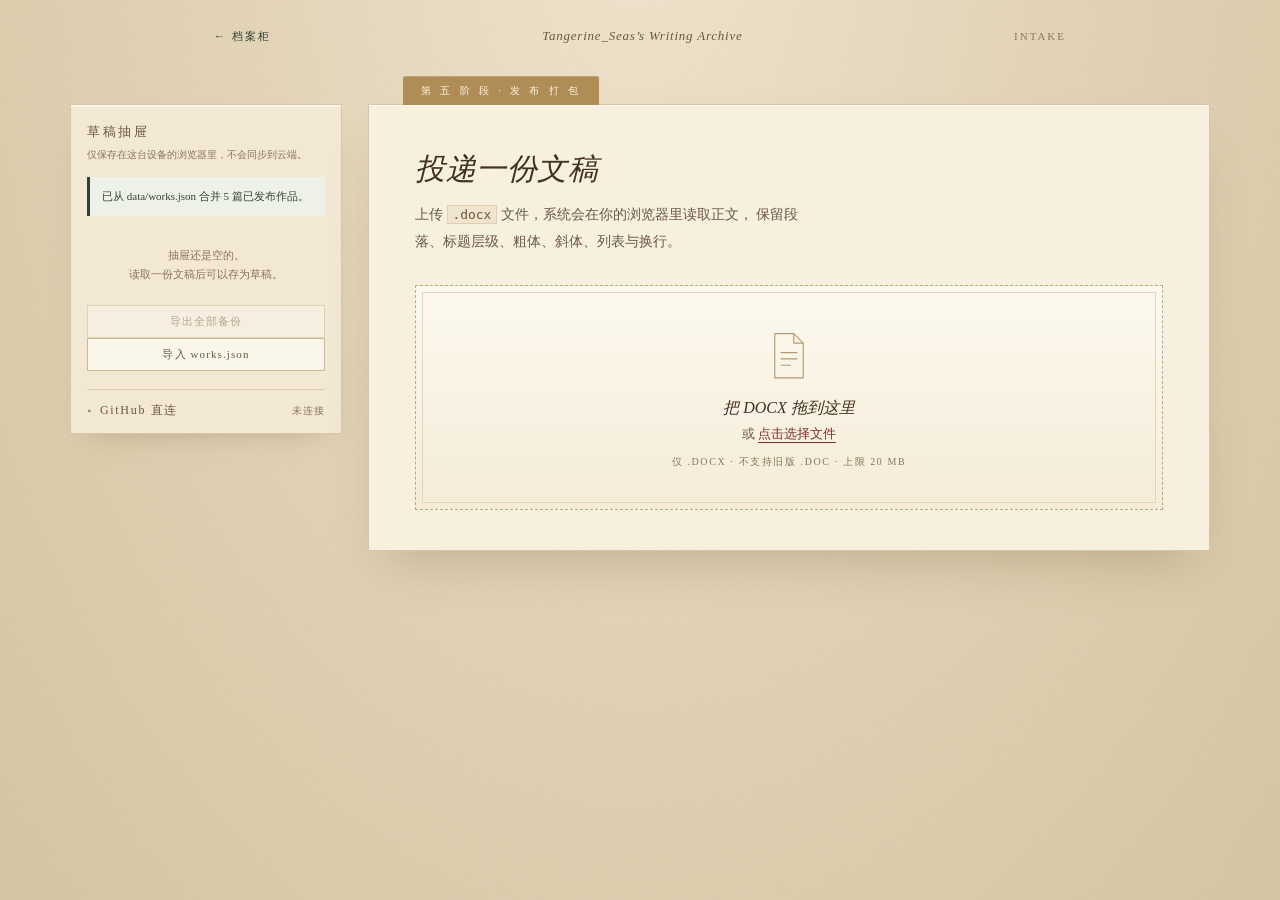
==== commit 7b72dc3a: "新增：网站图标（羊皮纸信封 + 火漆）" ====
--- a/admin/upload.html
+++ b/admin/upload.html
@@ -4,6 +4,8 @@
   <meta charset="UTF-8">
   <meta name="viewport" content="width=device-width, initial-scale=1">
   <meta name="color-scheme" content="light">
+  <link rel="icon" type="image/png" href="../favicon.png">
+  <link rel="apple-touch-icon" href="../apple-touch-icon.png">
   <title>档案录入 · Tangerine_Seas's Writing Archive</title>
   <link rel="stylesheet" href="upload.css?v=20261103e">
   <link rel="stylesheet" href="preview.css?v=20261103e">
